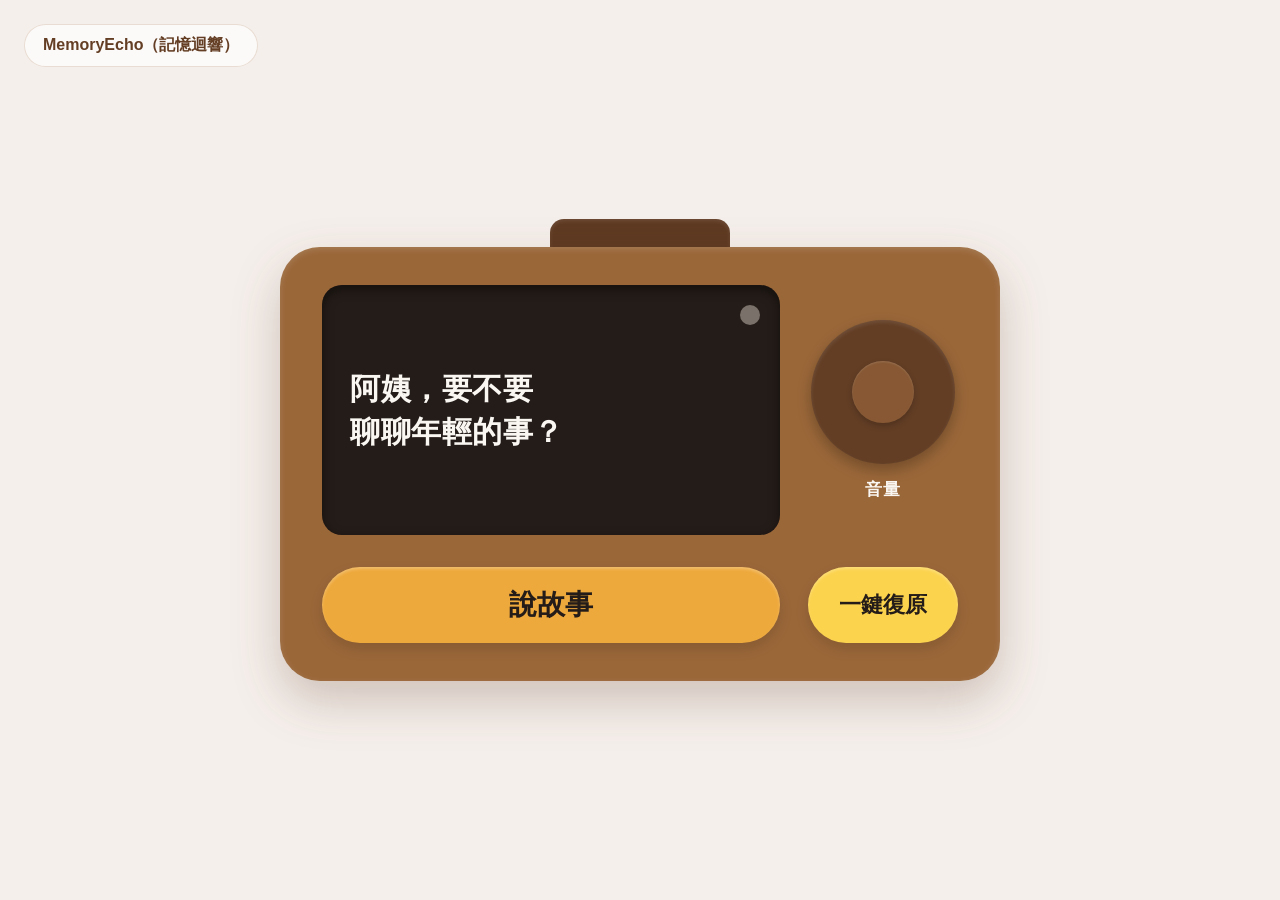
==== elder.html @ b50f7b7a "第 1 次：長者端（elder.html）與青年端（youth.html）分成兩個頁面" ====
<!DOCTYPE html>
<html lang="zh-TW">
<head>
  <meta charset="UTF-8">
  <meta name="viewport" content="width=device-width, initial-scale=1.0">
  <title>MemoryEcho（記憶迴響）- 長者端</title>
  <style>
    * {
      box-sizing: border-box;
      margin: 0;
      padding: 0;
    }
    body {
      background-color: #F5EFEB;
      font-family: -apple-system, BlinkMacSystemFont, "Segoe UI", Roboto, "PingFang TC", "Microsoft JhengHei", "Noto Sans TC", sans-serif;
      min-height: 100vh;
      display: flex;
      flex-direction: column;
      align-items: center;
      justify-content: center;
      padding: 24px;
      position: relative;
    }
    .back-nav {
      position: absolute;
      top: 24px;
      left: 24px;
      text-decoration: none;
      color: #643E24;
      font-weight: 700;
      font-size: 16px;
      background: rgba(255, 255, 255, 0.7);
      padding: 10px 18px;
      border-radius: 9999px;
      border: 1px solid rgba(157, 107, 62, 0.2);
      transition: all 0.2s ease;
    }
    .back-nav:hover {
      background: #FFFFFF;
      transform: translateY(-1px);
    }
    .radio-wrapper {
      display: flex;
      flex-direction: column;
      align-items: center;
      width: 100%;
      max-width: 720px;
      user-select: none;
    }
    .radio-handle {
      width: 180px;
      height: 32px;
      background-color: #5F3A22;
      border-radius: 14px 14px 0 0;
      margin-bottom: -4px;
      box-shadow: inset 0 2px 4px rgba(255, 255, 255, 0.1);
    }
    .radio-body {
      width: 100%;
      background-color: #9A6739;
      border-radius: 40px;
      padding: 38px 42px;
      box-shadow: 0 20px 48px rgba(95, 58, 34, 0.25), inset 0 2px 6px rgba(255, 255, 255, 0.15);
      display: flex;
      flex-direction: column;
      gap: 32px;
    }
    .radio-top-section {
      display: flex;
      align-items: center;
      justify-content: space-between;
      gap: 28px;
    }
    .screen-container {
      flex: 1;
      height: 250px;
      background-color: #241C18;
      border-radius: 20px;
      padding: 24px 28px;
      position: relative;
      display: flex;
      align-items: center;
      box-shadow: inset 0 4px 12px rgba(0, 0, 0, 0.45);
    }
    .confidence-light {
      position: absolute;
      top: 20px;
      right: 20px;
      width: 20px;
      height: 20px;
      border-radius: 50%;
      background-color: #7A716A;
      transition: background-color 0.3s ease, box-shadow 0.3s ease;
    }
    .confidence-light.active {
      background-color: #38C158;
      box-shadow: 0 0 14px #38C158;
    }
    .screen-text {
      color: #FAF7F2;
      font-size: 30px;
      font-weight: 700;
      line-height: 1.45;
      letter-spacing: 0.5px;
      transition: opacity 0.2s ease;
    }
    .knob-section {
      display: flex;
      flex-direction: column;
      align-items: center;
      justify-content: center;
      width: 150px;
    }
    .knob-outer {
      width: 144px;
      height: 144px;
      background-color: #633E25;
      border-radius: 50%;
      display: flex;
      align-items: center;
      justify-content: center;
      box-shadow: 0 6px 14px rgba(0, 0, 0, 0.25), inset 0 2px 4px rgba(255, 255, 255, 0.1);
      cursor: pointer;
      transition: transform 0.2s ease;
    }
    .knob-outer:active {
      transform: scale(0.98);
    }
    .knob-inner {
      width: 62px;
      height: 62px;
      background-color: #875833;
      border-radius: 50%;
      box-shadow: 0 3px 6px rgba(0, 0, 0, 0.2), inset 0 1px 2px rgba(255, 255, 255, 0.15);
    }
    .knob-label {
      color: #FAF7F2;
      font-size: 17px;
      font-weight: 700;
      margin-top: 14px;
      letter-spacing: 1px;
    }
    .radio-bottom-section {
      display: flex;
      align-items: center;
      justify-content: space-between;
      gap: 28px;
    }
    .btn-story {
      flex: 1;
      height: 76px;
      background-color: #EEA93C;
      border: none;
      border-radius: 38px;
      color: #241C18;
      font-size: 28px;
      font-weight: 700;
      cursor: pointer;
      box-shadow: 0 6px 14px rgba(0, 0, 0, 0.12), inset 0 2px 3px rgba(255, 255, 255, 0.25);
      transition: transform 0.1s ease, filter 0.15s ease;
      display: flex;
      align-items: center;
      justify-content: center;
    }
    .btn-story:hover {
      filter: brightness(1.03);
    }
    .btn-story:active {
      transform: scale(0.97);
      filter: brightness(0.96);
    }
    .btn-reset {
      width: 150px;
      height: 76px;
      background-color: #FCD34D;
      border: none;
      border-radius: 38px;
      color: #241C18;
      font-size: 22px;
      font-weight: 700;
      cursor: pointer;
      box-shadow: 0 6px 14px rgba(0, 0, 0, 0.12), inset 0 2px 3px rgba(255, 255, 255, 0.25);
      transition: transform 0.1s ease, filter 0.15s ease;
      display: flex;
      align-items: center;
      justify-content: center;
    }
    .btn-reset:hover {
      filter: brightness(1.03);
    }
    .btn-reset:active {
      transform: scale(0.97);
      filter: brightness(0.96);
    }
    @media (max-width: 768px) {
      .radio-body {
        padding: 24px;
        border-radius: 28px;
      }
      .screen-container {
        height: 200px;
      }
      .screen-text {
        font-size: 22px;
      }
      .knob-outer {
        width: 100px;
        height: 100px;
      }
      .knob-inner {
        width: 44px;
        height: 44px;
      }
      .knob-section {
        width: 110px;
      }
      .btn-story {
        font-size: 22px;
        height: 64px;
      }
      .btn-reset {
        width: 110px;
        font-size: 18px;
        height: 64px;
      }
    }
  </style>
</head>
<body>
  <a href="index.html" class="back-nav">MemoryEcho（記憶迴響）</a>

  <div class="radio-wrapper">
    <div class="radio-handle"></div>
    <div class="radio-body">
      <div class="radio-top-section">
        <div class="screen-container">
          <div id="confidenceLight" class="confidence-light"></div>
          <div id="screenText" class="screen-text">阿姨，要不要<br>聊聊年輕的事？</div>
        </div>
        <div class="knob-section">
          <div id="knobOuter" class="knob-outer">
            <div class="knob-inner"></div>
          </div>
          <div class="knob-label">音量</div>
        </div>
      </div>

      <div class="radio-bottom-section">
        <button id="btnStory" class="btn-story" type="button">說故事</button>
        <button id="btnReset" class="btn-reset" type="button">一鍵復原</button>
      </div>
    </div>
  </div>

  <script>
    const screenText = document.getElementById('screenText');
    const confidenceLight = document.getElementById('confidenceLight');
    const btnStory = document.getElementById('btnStory');
    const btnReset = document.getElementById('btnReset');
    const knobOuter = document.getElementById('knobOuter');

    let knobRotation = 0;

    btnStory.addEventListener('click', () => {
      screenText.style.opacity = '0';
      setTimeout(() => {
        screenText.innerHTML = '正在聆聽…<br>「1970 年代，大稻埕…」';
        screenText.style.opacity = '1';
        confidenceLight.classList.add('active');
      }, 150);
    });

    btnReset.addEventListener('click', () => {
      screenText.style.opacity = '0';
      setTimeout(() => {
        screenText.innerHTML = '阿姨，要不要<br>聊聊年輕的事？';
        screenText.style.opacity = '1';
        confidenceLight.classList.remove('active');
      }, 150);
    });

    knobOuter.addEventListener('click', () => {
      knobRotation = (knobRotation + 30) % 360;
      knobOuter.style.transform = `rotate(${knobRotation}deg)`;
    });
  </script>
</body>
</html>
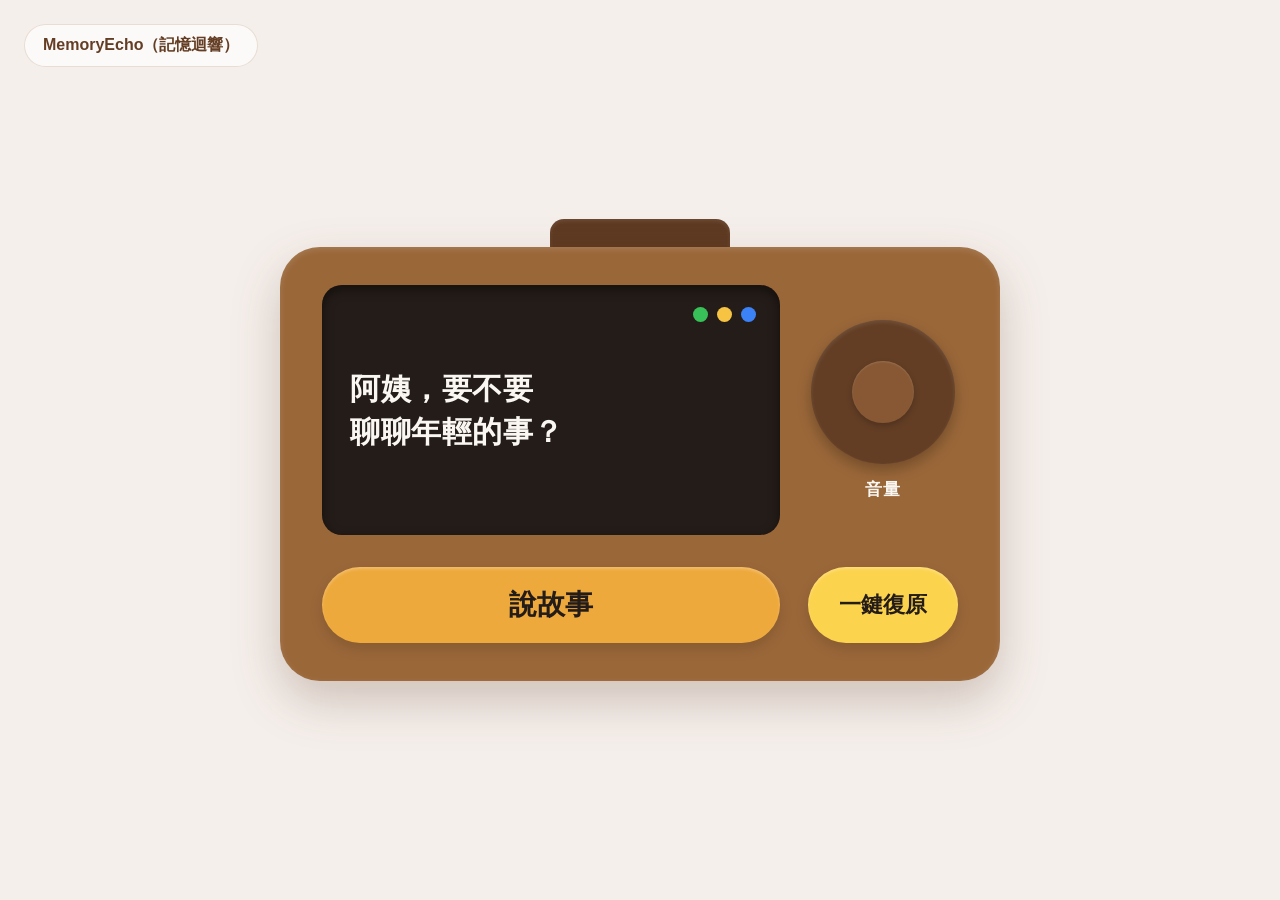
==== commit 293f773d: "第 2 次：信心燈改成綠、黃、藍三顆" ====
--- a/elder.html
+++ b/elder.html
@@ -82,19 +82,32 @@
       align-items: center;
       box-shadow: inset 0 4px 12px rgba(0, 0, 0, 0.45);
     }
-    .confidence-light {
+    .confidence-lights {
       position: absolute;
-      top: 20px;
-      right: 20px;
-      width: 20px;
-      height: 20px;
+      top: 22px;
+      right: 24px;
+      display: flex;
+      align-items: center;
+      gap: 9px;
+    }
+    .confidence-light-dot {
+      width: 15px;
+      height: 15px;
       border-radius: 50%;
-      background-color: #7A716A;
-      transition: background-color 0.3s ease, box-shadow 0.3s ease;
-    }
-    .confidence-light.active {
+      display: inline-block;
+      transition: transform 0.2s ease, box-shadow 0.2s ease;
+    }
+    .light-green {
       background-color: #38C158;
-      box-shadow: 0 0 14px #38C158;
+    }
+    .light-green.active {
+      box-shadow: 0 0 10px #38C158;
+    }
+    .light-yellow {
+      background-color: #F6C343;
+    }
+    .light-blue {
+      background-color: #3B82F6;
     }
     .screen-text {
       color: #FAF7F2;
@@ -234,7 +247,11 @@
     <div class="radio-body">
       <div class="radio-top-section">
         <div class="screen-container">
-          <div id="confidenceLight" class="confidence-light"></div>
+          <div class="confidence-lights">
+            <span id="lightGreen" class="confidence-light-dot light-green"></span>
+            <span id="lightYellow" class="confidence-light-dot light-yellow"></span>
+            <span id="lightBlue" class="confidence-light-dot light-blue"></span>
+          </div>
           <div id="screenText" class="screen-text">阿姨，要不要<br>聊聊年輕的事？</div>
         </div>
         <div class="knob-section">
@@ -254,7 +271,7 @@
 
   <script>
     const screenText = document.getElementById('screenText');
-    const confidenceLight = document.getElementById('confidenceLight');
+    const lightGreen = document.getElementById('lightGreen');
     const btnStory = document.getElementById('btnStory');
     const btnReset = document.getElementById('btnReset');
     const knobOuter = document.getElementById('knobOuter');
@@ -266,7 +283,7 @@
       setTimeout(() => {
         screenText.innerHTML = '正在聆聽…<br>「1970 年代，大稻埕…」';
         screenText.style.opacity = '1';
-        confidenceLight.classList.add('active');
+        lightGreen.classList.add('active');
       }, 150);
     });
 
@@ -275,7 +292,7 @@
       setTimeout(() => {
         screenText.innerHTML = '阿姨，要不要<br>聊聊年輕的事？';
         screenText.style.opacity = '1';
-        confidenceLight.classList.remove('active');
+        lightGreen.classList.remove('active');
       }, 150);
     });
 
